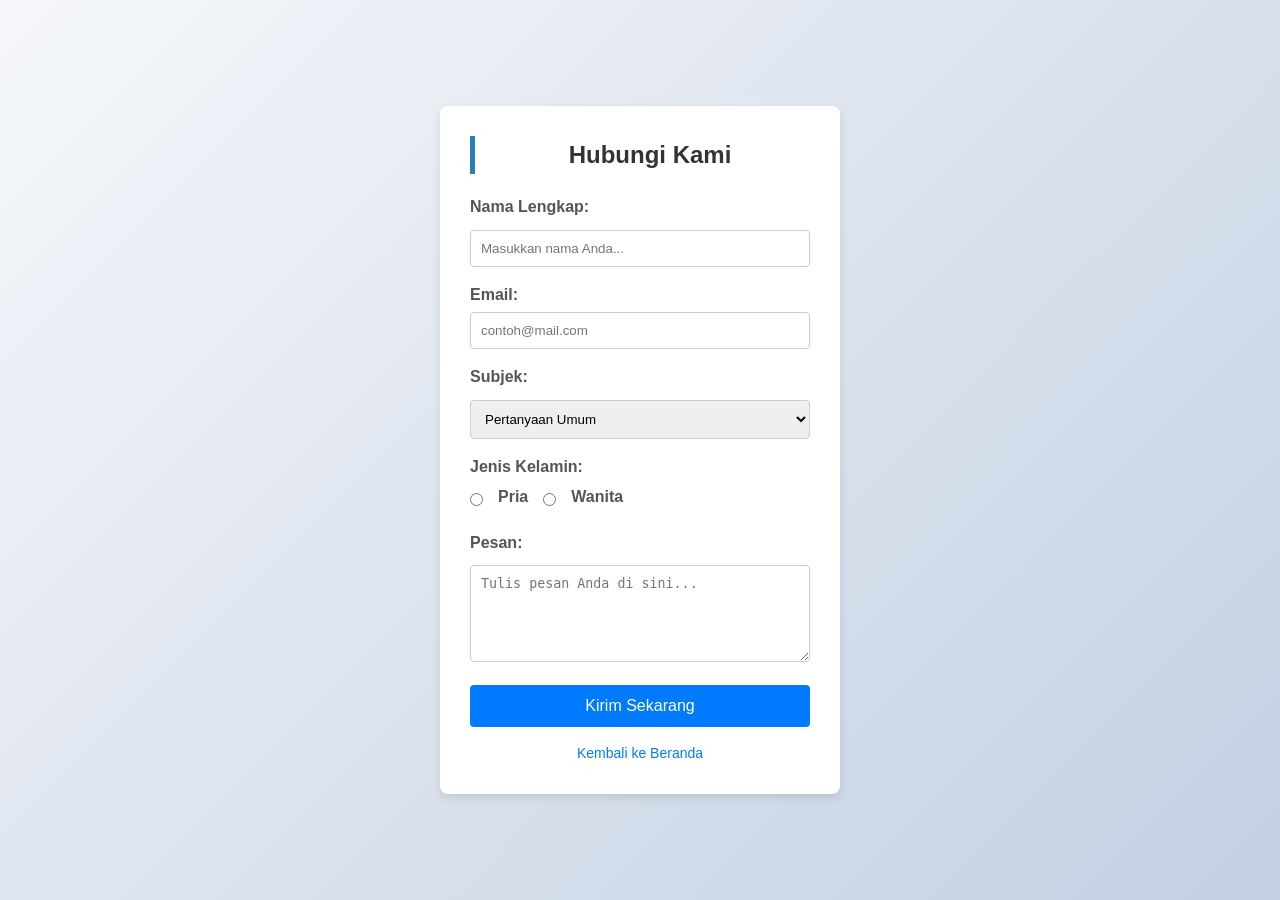
==== form.html @ 0efa9a9e "style" ====
<!DOCTYPE html>
<html lang="id">
<head>
    <meta charset="UTF-8">
    <meta name="viewport" content="width=device-width, initial-scale=1.0">
    <title>Formulir Kontak</title>
    <link rel="stylesheet" href="stayle.css">
</head>
<body>

    <div class="container">
        <h2>Hubungi Kami</h2>
        <form action="#" method="post">
            <div class="form-group">
                <label for="nama">Nama Lengkap:</label>
                <input type="text" id="nama" name="nama" placeholder="Masukkan nama Anda..." required>
            </div>

            <div class="form-group">
                <label for="email">Email:</label>
                <input type="email" id="email" name="email" placeholder="contoh@mail.com" required>
            </div>

            <div class="form-group">
                <label for="subjek">Subjek:</label>
                <select id="subjek" name="subjek">
                    <option value="pertanyaan">Pertanyaan Umum</option>
                    <option value="kerjasama">Kerjasama</option>
                    <option value="saran">Saran & Kritik</option>
                </select>
            </div>

            <div class="form-group">
                <label>Jenis Kelamin:</label>
                <div class="radio-group">
                    <input type="radio" id="pria" name="gender" value="pria">
                    <label for="pria">Pria</label>
                    <input type="radio" id="wanita" name="gender" value="wanita">
                    <label for="wanita">Wanita</label>
                </div>
            </div>

            <div class="form-group">
                <label for="pesan">Pesan:</label>
                <textarea id="pesan" name="pesan" rows="5" placeholder="Tulis pesan Anda di sini..."></textarea>
            </div>

            <button type="submit" class="btn-submit">Kirim Sekarang</button>
            <p><a href="index.html">Kembali ke Beranda</a></p>
        </form>
    </div>

</body>
</html>
---- stayle.css ----
/* Reset & Base Style */
* {
    box-sizing: border-box;
    margin: 0;
    padding: 0;
}

body {
    font-family: 'Segoe UI', Tahoma, Geneva, Verdana, sans-serif; /* Sesuai standar profesional */
    background: linear-gradient(135deg, #f5f7fa 0%, #c3cfe2 100%);
    color: #333;
    line-height: 1.6;
    min-height: 100vh;
    padding: 40px 20px;
}

.container {
    max-width: 900px;
    margin: 0 auto;
    background: #ffffff;
    border-radius: 15px;
    overflow: hidden;
    box-shadow: 0 10px 30px rgba(0,0,0,0.1);
}

/* Header & Navigation */
header {
    background-color: #2880b9; /* Warna biru sesuai modul [cite: 247] */
    color: white;
    padding: 40px 20px;
    text-align: center;
}

nav {
    background: #2c3e50;
    display: flex;
    justify-content: center;
    padding: 10px 0;
}

nav a {
    color: #ecf0f1;
    text-decoration: none;
    padding: 10px 20px;
    margin: 0 5px;
    border-radius: 5px;
    transition: all 0.3s ease;
    font-size: 0.95rem;
    font-weight: 500;
}

nav a:hover {
    background: #34495e;
    color: #3498db;
}

/* Content Area */
.content {
    padding: 40px;
}

h2 {
    color: #2880b9;
    margin-bottom: 20px;
    border-left: 5px solid #2880b9;
    padding-left: 15px;
}

/* Form Styling - Mengikuti Elemen Modul */
fieldset {
    border: 2px solid #ecf0f1;
    padding: 25px;
    border-radius: 10px;
    margin-top: 20px;
}

legend {
    padding: 0 15px;
    font-weight: bold;
    color: #2c3e50;
    font-size: 1.2rem;
}

.form-group {
    margin-bottom: 15px;
}

input[type="text"], input[type="number"], select, textarea {
    width: 100%;
    padding: 12px;
    border: 1px solid #ddd;
    border-radius: 8px;
    margin-top: 5px;
}

input[type="submit"] {
    background-color: #2880b9; /* [cite: 247] */
    color: white;
    padding: 12px 25px;
    border: none;
    border-radius: 8px;
    cursor: pointer;
    font-weight: bold;
    transition: background 0.3s;
}

input[type="submit"]:hover {
    background-color: #1f6391;
}

/* List Style for Hobbies */
.hobby-list {
    list-style: none;
}

.hobby-list li {
    background: #f8f9fa;
    margin-bottom: 10px;
    padding: 15px;
    border-radius: 8px;
    border-right: 4px solid #3498db;
}
body {
    font-family: Arial, sans-serif;
    background-color: #f4f4f9;
    display: flex;
    justify-content: center;
    align-items: center;
    height: 100vh;
    margin: 0;
}

.container {
    background: #ffffff;
    padding: 30px;
    border-radius: 8px;
    box-shadow: 0 4px 10px rgba(0, 0, 0, 0.1);
    width: 100%;
    max-width: 400px;
}

h2 {
    text-align: center;
    color: #333;
}

.form-group {
    margin-bottom: 15px;
}

label {
    display: block;
    margin-bottom: 5px;
    font-weight: bold;
    color: #555;
}

input[type="text"],
input[type="email"],
select,
textarea {
    width: 100%;
    padding: 10px;
    border: 1px solid #ccc;
    border-radius: 4px;
    box-sizing: border-box; /* Agar padding tidak merusak lebar */
}

.radio-group {
    display: flex;
    gap: 15px;
    font-weight: normal;
}

.btn-submit {
    width: 100%;
    padding: 12px;
    background-color: #007bff;
    color: white;
    border: none;
    border-radius: 4px;
    cursor: pointer;
    font-size: 16px;
    transition: background 0.3s;
}

.btn-submit:hover {
    background-color: #0056b3;
}

a {
    display: block;
    text-align: center;
    margin-top: 15px;
    color: #007bff;
    text-decoration: none;
    font-size: 14px;
}
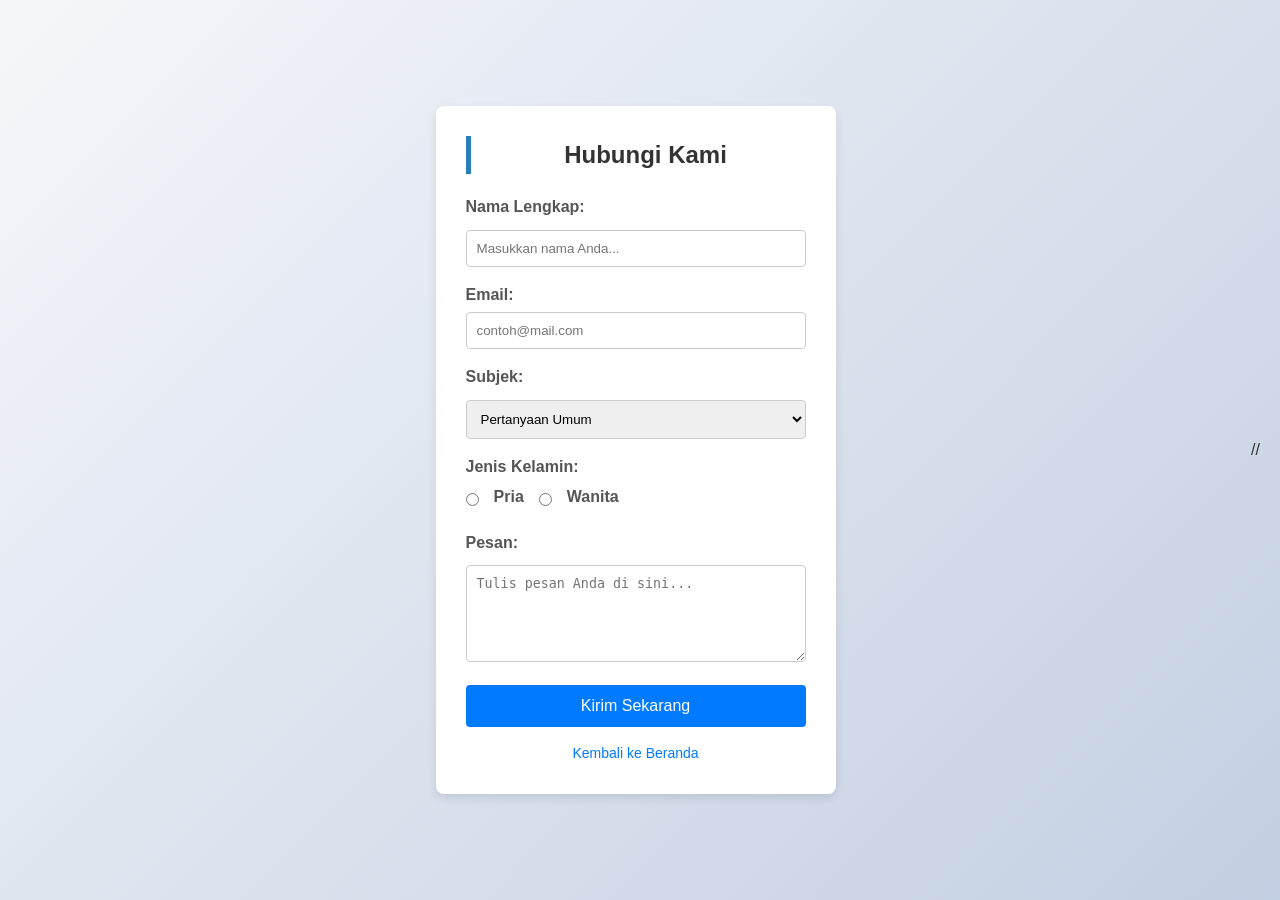
==== commit 4c84b8ec: "form" ====
--- a/form.html
+++ b/form.html
@@ -48,7 +48,7 @@
             <button type="submit" class="btn-submit">Kirim Sekarang</button>
             <p><a href="index.html">Kembali ke Beranda</a></p>
         </form>
-    </div>
+    </div>//
 
 </body>
 </html>
